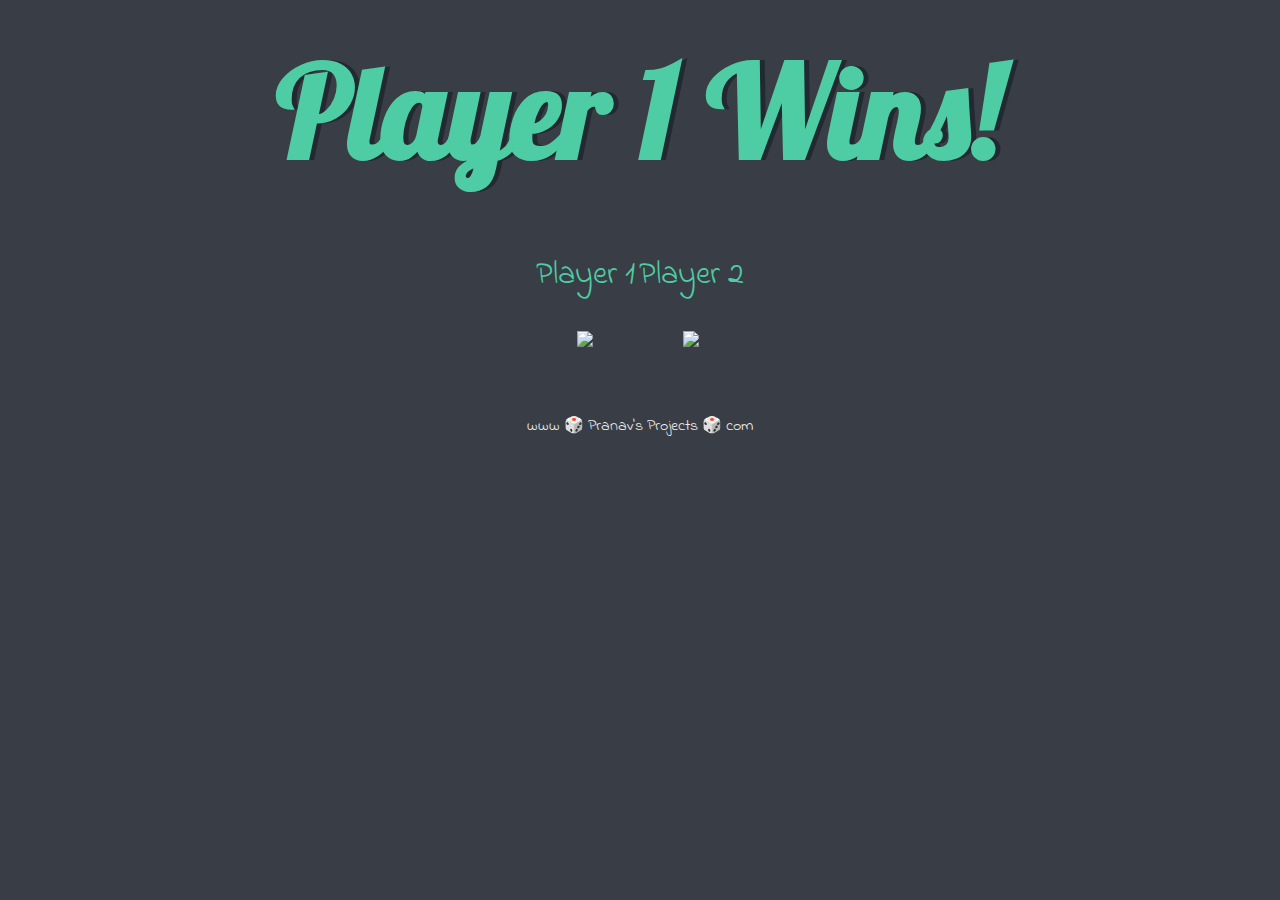
==== index.html @ 55fe6951 "renaming the files" ====
<!DOCTYPE html>
<html lang="en" dir="ltr">
  <head>
    <meta charset="utf-8">
    <title>Dicee</title>
    <link rel="stylesheet" href="styles.css">
    <link href="https://fonts.googleapis.com/css?family=Indie+Flower|Lobster" rel="stylesheet">

  </head>
  <body>


    <div class="container">
      <h1>Refresh Me</h1>

      <div class="dice">
        <p>Player 1</p>
        <img class="img1" src="images/dice6.png">
      </div>

      <div class="dice">
        <p>Player 2</p>
        <img class="img2" src="images/dice6.png">
      </div>

    </div>

    <script src="index.js"></script>
  </body>

  <footer>
    www 🎲 Pranav's Projects 🎲 com
  </footer>
</html>
---- styles.css ----
.container {
  width: 70%;
  margin: auto;
  text-align: center;
}

.dice {
  text-align: center;
  display: inline-block;

}

body {
  background-color: #393E46;
}

h1 {
  margin: 30px;
  font-family: 'Lobster', cursive;
  text-shadow: 5px 0 #232931;
  font-size: 8rem;
  color: #4ECCA3;
}

p {
  font-size: 2rem;
  color: #4ECCA3;
  font-family: 'Indie Flower', cursive;
}

img {
  width: 80%;
}

footer {
  margin-top: 5%;
  color: #EEEEEE;
  text-align: center;
  font-family: 'Indie Flower', cursive;

}

p:hover {
  color: red;
  transform: scale(1.5);
}

h1:hover {
  transform: scale(1.5);
}

footer:hover {
  transform: scale(0.9);
}
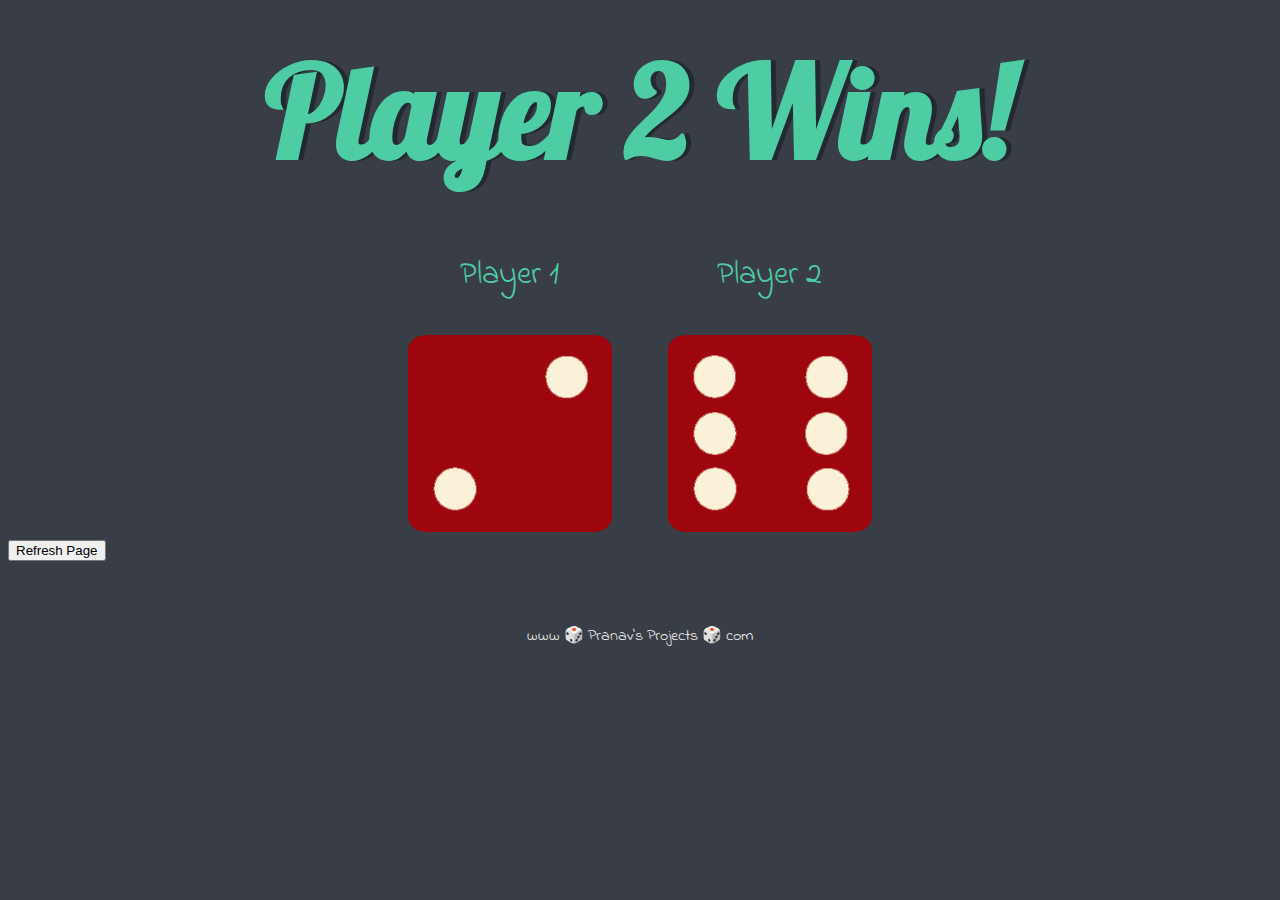
==== commit 71777d77: "Adding a button to refresh the page more easily" ====
--- a/index.html
+++ b/index.html
@@ -27,7 +27,9 @@
 
     <script src="index.js"></script>
   </body>
-
+  
+ <button onclick="location.reload();">Refresh Page</button>
+  
   <footer>
     www 🎲 Pranav's Projects 🎲 com
   </footer>
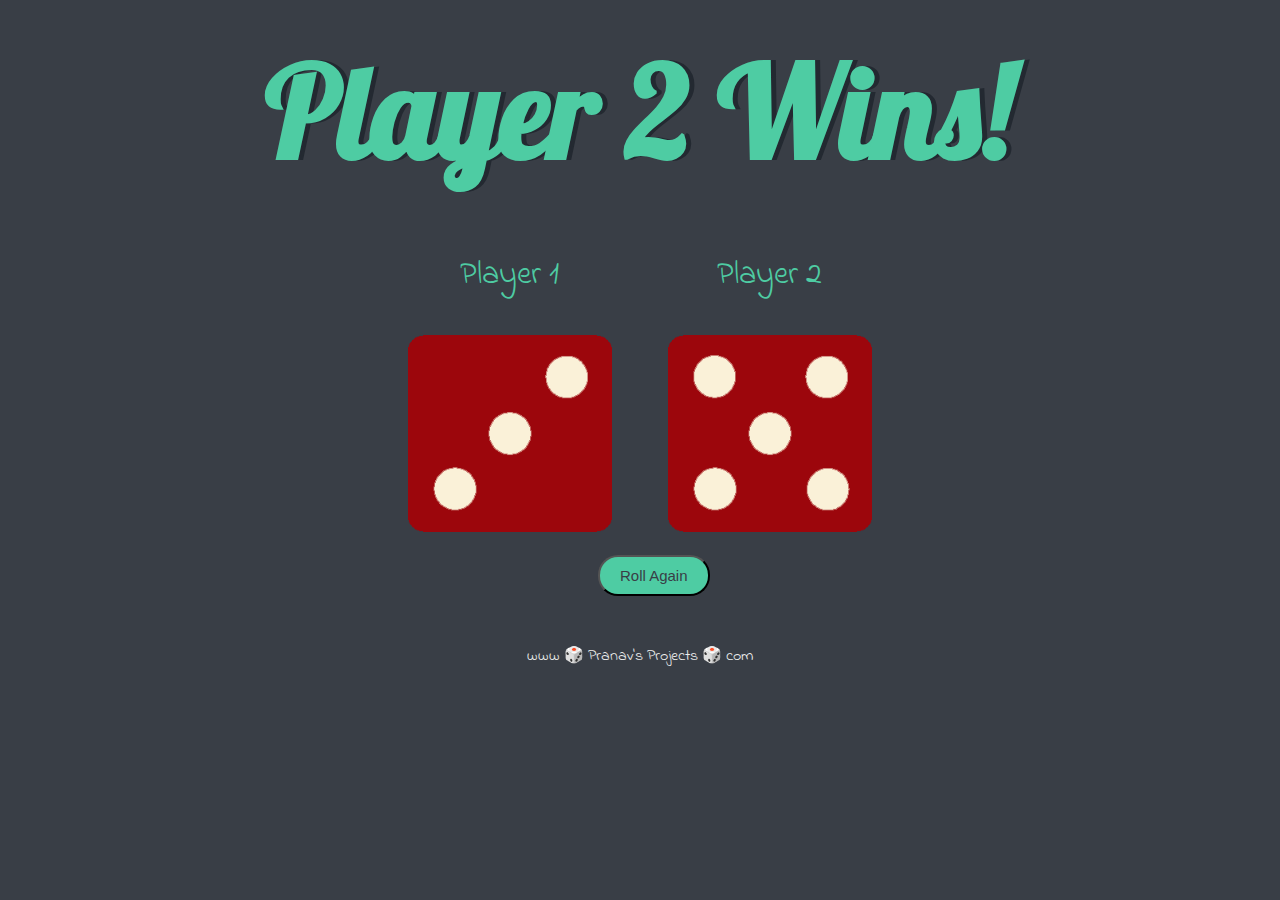
==== commit 96917c8a: "Updated the name of the button for better experience for new users" ====
--- a/index.html
+++ b/index.html
@@ -28,7 +28,7 @@
     <script src="index.js"></script>
   </body>
   
- <button onclick="location.reload();">Refresh Page</button>
+ <button onclick="location.reload();">Roll Again</button>
   
   <footer>
     www 🎲 Pranav's Projects 🎲 com
--- a/styles.css
+++ b/styles.css
@@ -51,4 +51,23 @@
 
 footer:hover {
   transform: scale(0.9);
-}+}
+
+button {
+  -webkit-border-radius: 28;
+  -moz-border-radius: 28;
+  border-radius: 20px;
+  font-family: Arial;
+  color: #393E46;
+  font-size: 15px;
+  background: #4ECCA3;
+  padding: 10px 20px 10px 20px;
+  text-decoration: none;
+  position: relative;
+  left: 590px;
+  top: 15px;
+}
+
+button:hover {
+  background-color: azure;
+}
